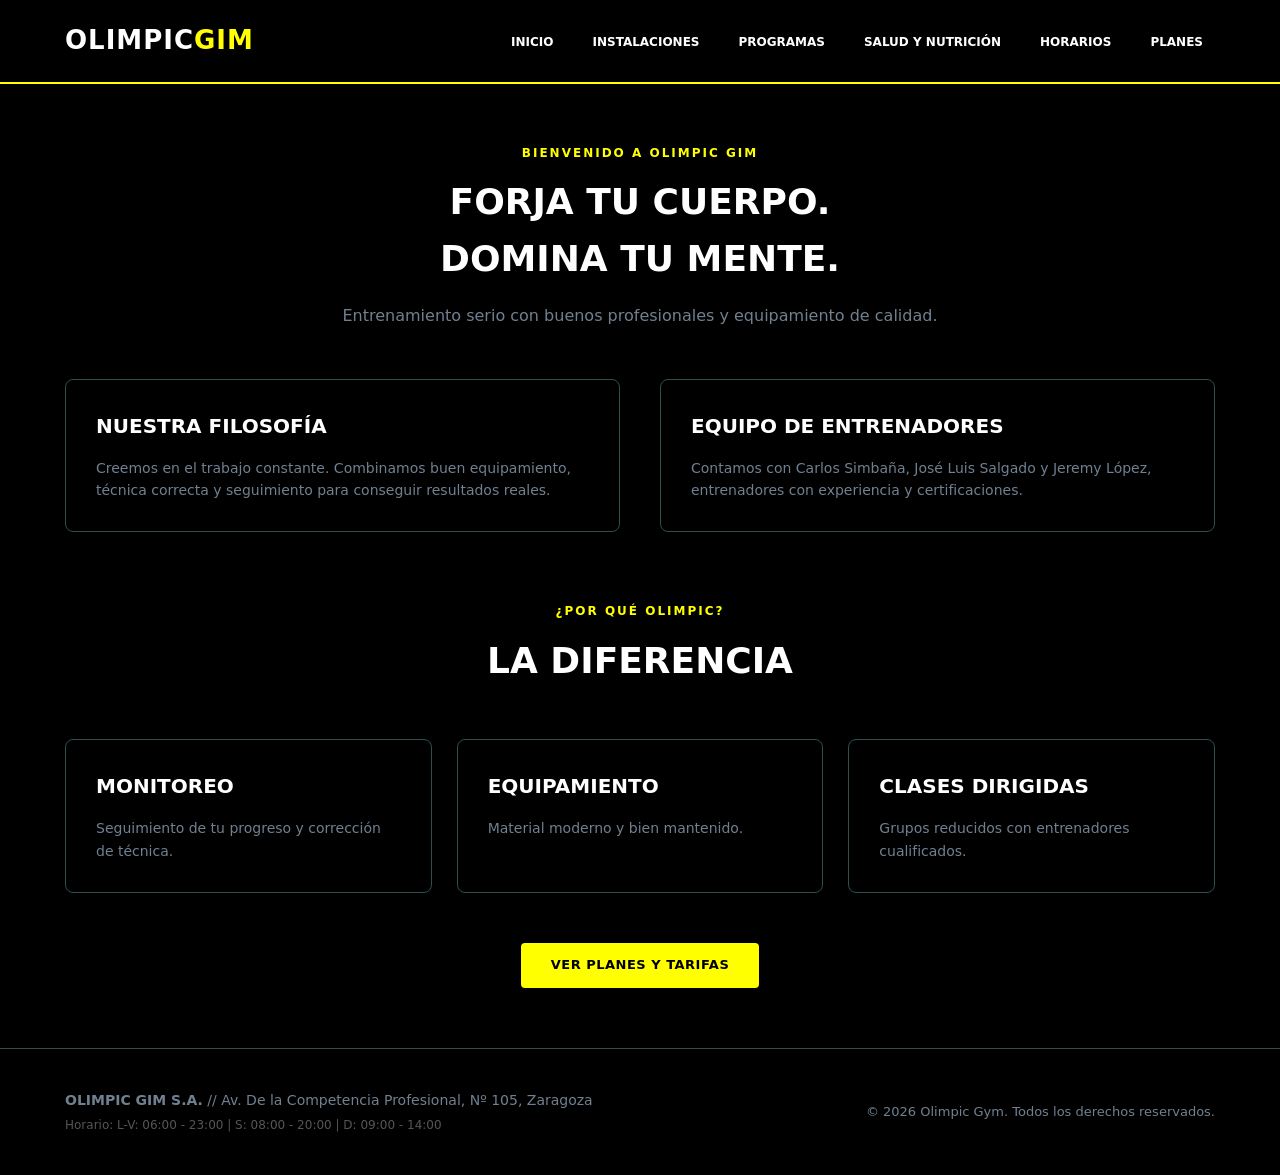
==== index.html @ fb2972ff "Update index.html" ====
<!DOCTYPE html>
<html lang="es">
<head>
    <meta charset="UTF-8">
    <meta name="viewport" content="width=device-width, initial-scale=1.0">
    <title>Olimpic Gim</title>
    <link rel="stylesheet" href="estilos.css">
</head>
<body>
    
    <header>
        <div class="container nav-wrapper">
            <div class="brand-logo">OLIMPIC<span>GIM</span></div>
            <ul class="main-nav">
                <li><a href="index.html">Inicio</a></li>
                <li><a href="instalaciones.html">Instalaciones</a></li>
                <li><a href="programas.html">Programas</a></li>
                <li><a href="salud.html">Salud y Nutrición</a></li>
                <li><a href="horarios.html">Horarios</a></li>
                <li><a href="planes.html">Planes</a></li>
            </ul>
        </div>
    </header>

    <main>
        <div class="container">
            <div class="section-header">
                <span class="section-tag">Bienvenido a Olimpic Gim</span>
                <h1 class="section-title">Forja tu cuerpo.<br>Domina tu mente.</h1>
                <p class="section-desc">Entrenamiento serio con buenos profesionales y equipamiento de calidad.</p>
            </div>

            <div class="grid-2">
                <div class="card">
                    <h3>Nuestra Filosofía</h3>
                    <p>Creemos en el trabajo constante. Combinamos buen equipamiento, técnica correcta y seguimiento para conseguir resultados reales.</p>
                </div>
                <div class="card">
                    <h3>Equipo de Entrenadores</h3>
                    <p>Contamos con Carlos Simbaña, José Luis Salgado y Jeremy López, entrenadores con experiencia y certificaciones.</p>
                </div>
            </div>

            <div class="section-header" style="margin-top: 70px;">
                <span class="section-tag">¿Por qué Olimpic?</span>
                <h2 class="section-title">La diferencia</h2>
            </div>

            <div class="grid-3">
                <div class="card">
                    <h3>Monitoreo</h3>
                    <p>Seguimiento de tu progreso y corrección de técnica.</p>
                </div>
                <div class="card">
                    <h3>Equipamiento</h3>
                    <p>Material moderno y bien mantenido.</p>
                </div>
                <div class="card">
                    <h3>Clases dirigidas</h3>
                    <p>Grupos reducidos con entrenadores cualificados.</p>
                </div>
            </div>

            <div style="text-align: center; margin-top: 50px;">
                <a href="planes.html" class="btn-primary">Ver Planes y Tarifas</a>
            </div>
        </div>
    </main>

    <footer>
        <div class="container footer-wrapper">
            <div class="footer-info">
                <p><strong>OLIMPIC GIM S.A.</strong> // Av. De la Competencia Profesional, Nº 105, Zaragoza</p>
                <p style="font-size: 12px; margin-top: 5px; color: #555;">Horario: L-V: 06:00 - 23:00 | S: 08:00 - 20:00 | D: 09:00 - 14:00</p>
            </div>
            <div class="footer-copy">
                <p style="font-size: 13px; color: var(--text-muted);">&copy; 2026 Olimpic Gym. Todos los derechos reservados.</p>
            </div>
        </div>
    </footer>

</body>
</html>
---- estilos.css ----
:root {
    --bg-base: black;
    --bg-surface: black;
    --bg-card: black;
    --primary: yellow;
    --primary-hover: gold;
    --accent: cyan;
    --text-main: white;
    --text-muted: slategray;
    --text-dark: black;
    --border-color: darkslategray;
    --success: limegreen;
    /* Sombras y transiciones se mantienen igual por ser valores técnicos */
    --shadow-lg: 0 10px 30px -10px rgba(0, 0, 0, 0.7);
    --transition: all 0.3s ease;
}

* {
    margin: 0;
    padding: 0;
    box-sizing: border-box;
    outline: none;
}

body {
    font-family: 'Segoe UI', system-ui, -apple-system, sans-serif;
    background-color: var(--bg-base);
    color: var(--text-main);
    line-height: 1.6;
    display: flex;
    flex-direction: column;
    min-height: 100vh;
}

.container {
    max-width: 1200px;
    margin: 0 auto;
    padding: 0 25px;
    width: 100%;
}

/* ---- ENCABEZADO COMÚN ---- */
header {
    background-color: black;
    border-bottom: 2px solid var(--primary);
    padding: 20px 0;
}

.nav-wrapper {
    display: flex;
    justify-content: space-between;
    align-items: center;
}

.brand-logo {
    font-size: 26px;
    font-weight: 900;
    letter-spacing: 1px;
}

.brand-logo span {
    color: var(--primary);
}

.main-nav {
    display: flex;
    list-style: none;
    gap: 15px;
}

.main-nav a {
    font-size: 12px;
    font-weight: 700;
    text-transform: uppercase;
    padding: 8px 12px;
    border-radius: 4px;
    transition: var(--transition);
    text-decoration: none;
    color: var(--text-main);
}

.main-nav a:hover, .main-nav a.active {
    color: var(--text-dark);
    background-color: var(--primary);
}

/* ---- CONTENIDO ---- */
main {
    flex: 1;
    padding: 60px 0;
}

.section-header {
    text-align: center;
    max-width: 700px;
    margin: 0 auto 50px auto;
}

.section-tag {
    color: var(--primary);
    font-size: 12px;
    font-weight: 700;
    text-transform: uppercase;
    letter-spacing: 2px;
    display: block;
    margin-bottom: 10px;
}

.section-title {
    font-size: 36px;
    text-transform: uppercase;
    margin-bottom: 15px;
}

.section-desc {
    color: var(--text-muted);
    font-size: 16px;
}

/* ---- ELEMENTOS VISUALES REUTILIZABLES ---- */
.grid-2 {
    display: grid;
    grid-template-columns: 1fr 1fr;
    gap: 40px;
    align-items: center;
}

.grid-3 {
    display: grid;
    grid-template-columns: repeat(auto-fit, minmax(300px, 1fr));
    gap: 25px;
}

.card {
    background-color: var(--bg-card);
    border-radius: 8px;
    padding: 30px;
    border: 1px solid var(--border-color);
    box-shadow: var(--shadow-lg);
}

.card h3 {
    font-size: 20px;
    margin-bottom: 15px;
    color: white;
    text-transform: uppercase;
}

.card p {
    color: var(--text-muted);
    font-size: 14px;
}

/* ---- TABLAS ---- */
.table-wrapper {
    overflow-x: auto;
    background-color: var(--bg-card);
    border-radius: 8px;
    border: 1px solid var(--border-color);
}

table {
    width: 100%;
    border-collapse: collapse;
}

table th {
    background-color: black;
    color: var(--primary);
    font-weight: 700;
    text-transform: uppercase;
    font-size: 12px;
    padding: 15px;
    text-align: left;
    border-bottom: 2px solid var(--border-color);
}

table td {
    padding: 15px;
    border-bottom: 1px solid var(--border-color);
    font-size: 14px;
}

.session-block {
    background-color: rgba(255, 255, 255, 0.02);
    border-left: 3px solid var(--primary);
    padding: 8px;
    border-radius: 4px;
}
.session-block.hiit { border-left-color: red; }
.session-block.yoga { border-left-color: blueviolet; }

.session-name { font-weight: 700; color: white; display: block; }
.session-meta { font-size: 11px; color: var(--text-muted); display: block; }

/* ---- PIE DE PÁGINA COMÚN ---- */
footer {
    background-color: black;
    padding: 40px 0;
    border-top: 1px solid var(--border-color);
    margin-top: auto;
}

.footer-wrapper {
    display: flex;
    justify-content: space-between;
    align-items: center;
    flex-wrap: wrap;
    gap: 20px;
}

.footer-info p {
    font-size: 14px;
    color: var(--text-muted);
}

@media (max-width: 768px) {
    .grid-2 { grid-template-columns: 1fr; }
    .nav-wrapper, .footer-wrapper { flex-direction: column; text-align: center; gap: 15px; }
    .main-nav { flex-wrap: wrap; justify-content: center; }
}

/* ---- COMPONENTES EXTRA PARA PÁGINA DE INICIO ---- */

.feature-box {
    background-color: black;
    border: 1px solid var(--border-color);
    padding: 30px;
    border-radius: 8px;
    text-align: center;
    transition: var(--transition);
}

.feature-box:hover {
    border-color: var(--primary);
    transform: translateY(-5px);
}

.feature-icon {
    font-size: 32px;
    margin-bottom: 15px;
}

.feature-box h4 {
    font-size: 18px;
    text-transform: uppercase;
    margin-bottom: 10px;
    color: white;
}

.feature-box p {
    color: var(--text-muted);
    font-size: 14px;
}

.testimonial-card {
    background: linear-gradient(135deg, var(--bg-card) 0%, black 100%);
    padding: 30px;
    border-radius: 8px;
    border-left: 3px solid var(--accent);
}

.testimonial-card .quote {
    font-style: italic;
    color: aliceblue;
    font-size: 15px;
    margin-bottom: 15px;
}

.testimonial-card .author {
    display: block;
    font-size: 13px;
    color: var(--primary);
    font-weight: 700;
    text-transform: uppercase;
}

.cta-banner {
    background-color: var(--bg-card);
    border: 2px dashed var(--primary);
    padding: 50px 30px;
    border-radius: 8px;
    text-align: center;
    margin: 60px auto 20px auto;
}

.cta-banner h3 {
    font-size: 28px;
    text-transform: uppercase;
    color: white;
    margin-bottom: 10px;
}

.cta-banner p {
    color: var(--text-muted);
    font-size: 16px;
    max-width: 600px;
    margin: 0 auto;
}

.btn-primary {
    display: inline-block;
    background-color: var(--primary);
    color: var(--text-dark);
    padding: 12px 30px;
    font-weight: 700;
    text-transform: uppercase;
    font-size: 13px;
    border-radius: 4px;
    text-decoration: none;
    letter-spacing: 0.5px;
    transition: var(--transition);
}

.btn-primary:hover {
    background-color: var(--primary-hover);
    transform: scale(1.03);
}
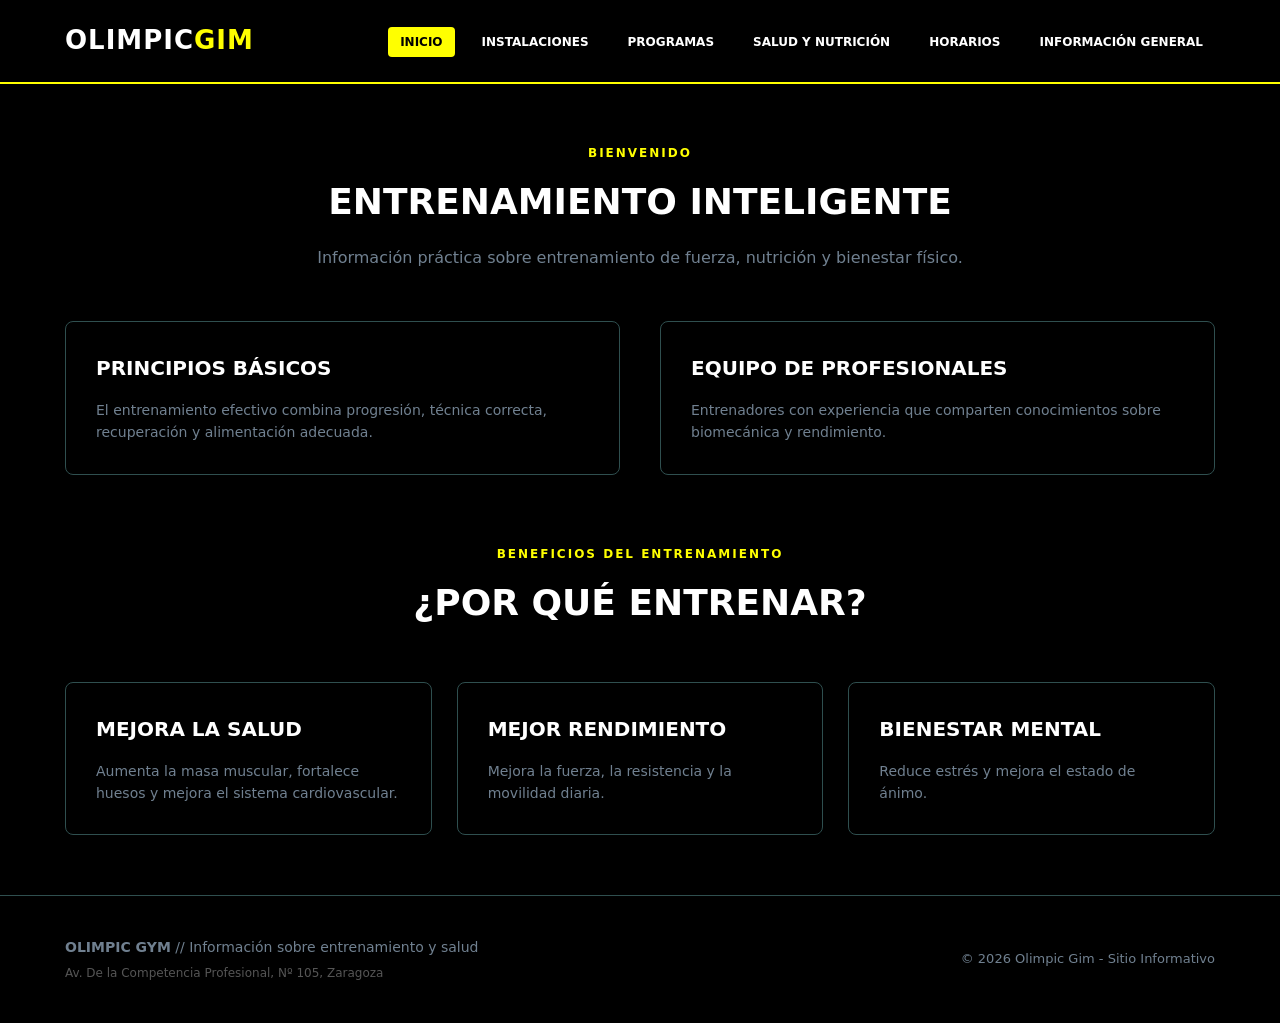
==== commit 6477b1ff: "Update index.html" ====
--- a/index.html
+++ b/index.html
@@ -3,7 +3,7 @@
 <head>
     <meta charset="UTF-8">
     <meta name="viewport" content="width=device-width, initial-scale=1.0">
-    <title>Olimpic Gim</title>
+    <title>Olimpic Gim - Entrenamiento y Bienestar</title>
     <link rel="stylesheet" href="estilos.css">
 </head>
 <body>
@@ -12,12 +12,12 @@
         <div class="container nav-wrapper">
             <div class="brand-logo">OLIMPIC<span>GIM</span></div>
             <ul class="main-nav">
-                <li><a href="index.html">Inicio</a></li>
+                <li><a href="index.html" class="active">Inicio</a></li>
                 <li><a href="instalaciones.html">Instalaciones</a></li>
                 <li><a href="programas.html">Programas</a></li>
                 <li><a href="salud.html">Salud y Nutrición</a></li>
                 <li><a href="horarios.html">Horarios</a></li>
-                <li><a href="planes.html">Planes</a></li>
+                <li><a href="planes.html">Información General</a></li>
             </ul>
         </div>
     </header>
@@ -25,44 +25,40 @@
     <main>
         <div class="container">
             <div class="section-header">
-                <span class="section-tag">Bienvenido a Olimpic Gim</span>
-                <h1 class="section-title">Forja tu cuerpo.<br>Domina tu mente.</h1>
-                <p class="section-desc">Entrenamiento serio con buenos profesionales y equipamiento de calidad.</p>
+                <span class="section-tag">Bienvenido</span>
+                <h1 class="section-title">Entrenamiento Inteligente</h1>
+                <p class="section-desc">Información práctica sobre entrenamiento de fuerza, nutrición y bienestar físico.</p>
             </div>
 
             <div class="grid-2">
                 <div class="card">
-                    <h3>Nuestra Filosofía</h3>
-                    <p>Creemos en el trabajo constante. Combinamos buen equipamiento, técnica correcta y seguimiento para conseguir resultados reales.</p>
+                    <h3>Principios Básicos</h3>
+                    <p>El entrenamiento efectivo combina progresión, técnica correcta, recuperación y alimentación adecuada.</p>
                 </div>
                 <div class="card">
-                    <h3>Equipo de Entrenadores</h3>
-                    <p>Contamos con Carlos Simbaña, José Luis Salgado y Jeremy López, entrenadores con experiencia y certificaciones.</p>
+                    <h3>Equipo de Profesionales</h3>
+                    <p>Entrenadores con experiencia que comparten conocimientos sobre biomecánica y rendimiento.</p>
                 </div>
             </div>
 
             <div class="section-header" style="margin-top: 70px;">
-                <span class="section-tag">¿Por qué Olimpic?</span>
-                <h2 class="section-title">La diferencia</h2>
+                <span class="section-tag">Beneficios del Entrenamiento</span>
+                <h2 class="section-title">¿Por qué entrenar?</h2>
             </div>
 
             <div class="grid-3">
                 <div class="card">
-                    <h3>Monitoreo</h3>
-                    <p>Seguimiento de tu progreso y corrección de técnica.</p>
+                    <h3>Mejora la Salud</h3>
+                    <p>Aumenta la masa muscular, fortalece huesos y mejora el sistema cardiovascular.</p>
                 </div>
                 <div class="card">
-                    <h3>Equipamiento</h3>
-                    <p>Material moderno y bien mantenido.</p>
+                    <h3>Mejor Rendimiento</h3>
+                    <p>Mejora la fuerza, la resistencia y la movilidad diaria.</p>
                 </div>
                 <div class="card">
-                    <h3>Clases dirigidas</h3>
-                    <p>Grupos reducidos con entrenadores cualificados.</p>
+                    <h3>Bienestar Mental</h3>
+                    <p>Reduce estrés y mejora el estado de ánimo.</p>
                 </div>
-            </div>
-
-            <div style="text-align: center; margin-top: 50px;">
-                <a href="planes.html" class="btn-primary">Ver Planes y Tarifas</a>
             </div>
         </div>
     </main>
@@ -70,14 +66,13 @@
     <footer>
         <div class="container footer-wrapper">
             <div class="footer-info">
-                <p><strong>OLIMPIC GIM S.A.</strong> // Av. De la Competencia Profesional, Nº 105, Zaragoza</p>
-                <p style="font-size: 12px; margin-top: 5px; color: #555;">Horario: L-V: 06:00 - 23:00 | S: 08:00 - 20:00 | D: 09:00 - 14:00</p>
+                <p><strong>OLIMPIC GYM</strong> // Información sobre entrenamiento y salud</p>
+                <p style="font-size: 12px; margin-top: 5px; color: #555;">Av. De la Competencia Profesional, Nº 105, Zaragoza</p>
             </div>
             <div class="footer-copy">
-                <p style="font-size: 13px; color: var(--text-muted);">&copy; 2026 Olimpic Gym. Todos los derechos reservados.</p>
+                <p style="font-size: 13px; color: var(--text-muted);">&copy; 2026 Olimpic Gim - Sitio Informativo</p>
             </div>
         </div>
     </footer>
-
 </body>
 </html>
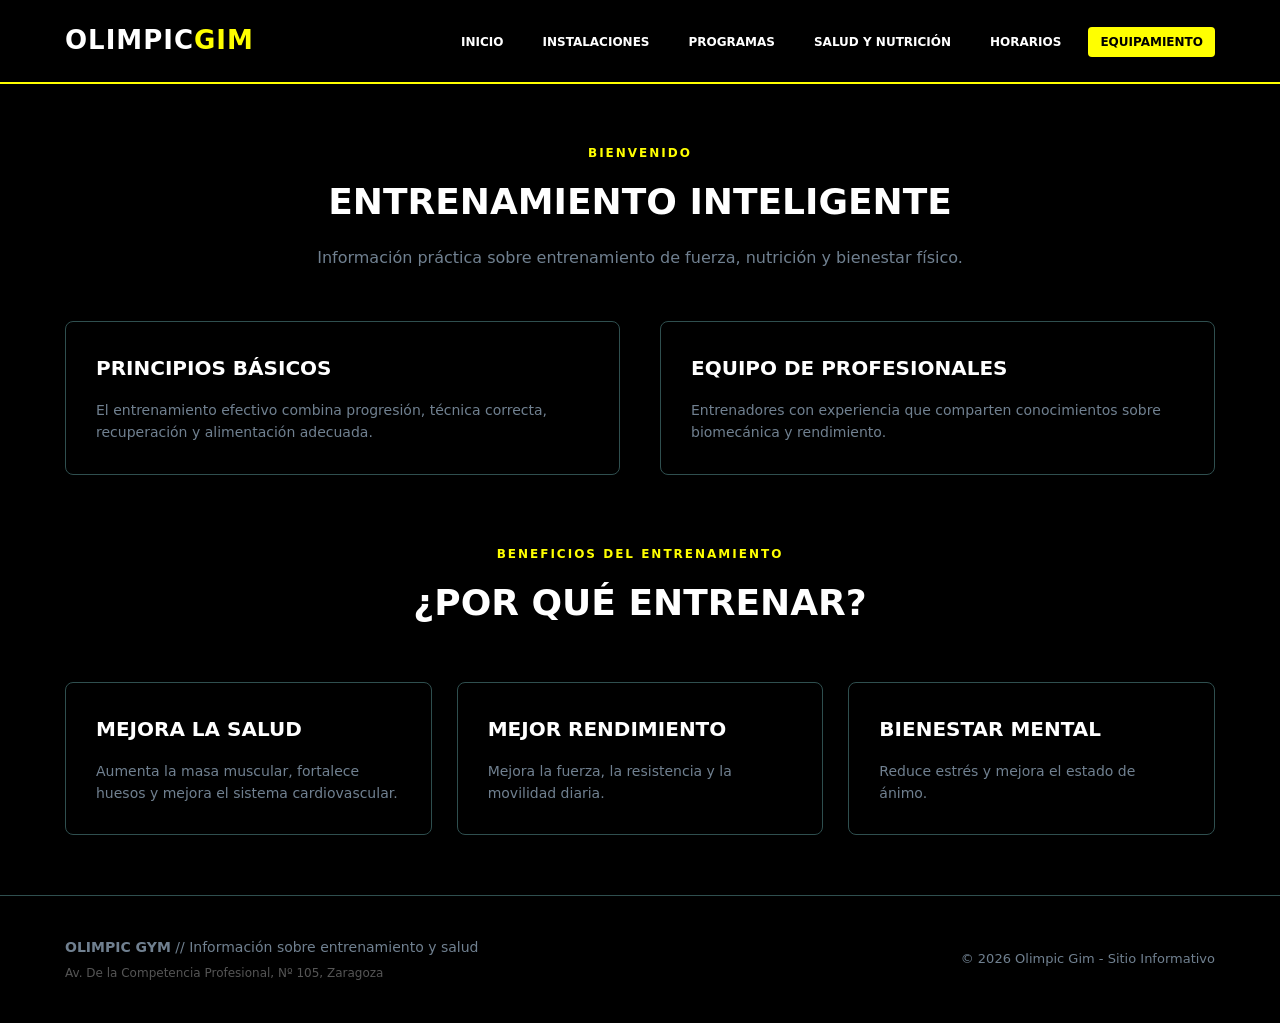
==== commit 879480d3: "Update index.html" ====
--- a/index.html
+++ b/index.html
@@ -12,12 +12,12 @@
         <div class="container nav-wrapper">
             <div class="brand-logo">OLIMPIC<span>GIM</span></div>
             <ul class="main-nav">
-                <li><a href="index.html" class="active">Inicio</a></li>
+                <li><a href="index.html">Inicio</a></li>
                 <li><a href="instalaciones.html">Instalaciones</a></li>
                 <li><a href="programas.html">Programas</a></li>
                 <li><a href="salud.html">Salud y Nutrición</a></li>
                 <li><a href="horarios.html">Horarios</a></li>
-                <li><a href="planes.html">Información General</a></li>
+                <li><a href="planes.html" class="active">Equipamiento</a></li>
             </ul>
         </div>
     </header>
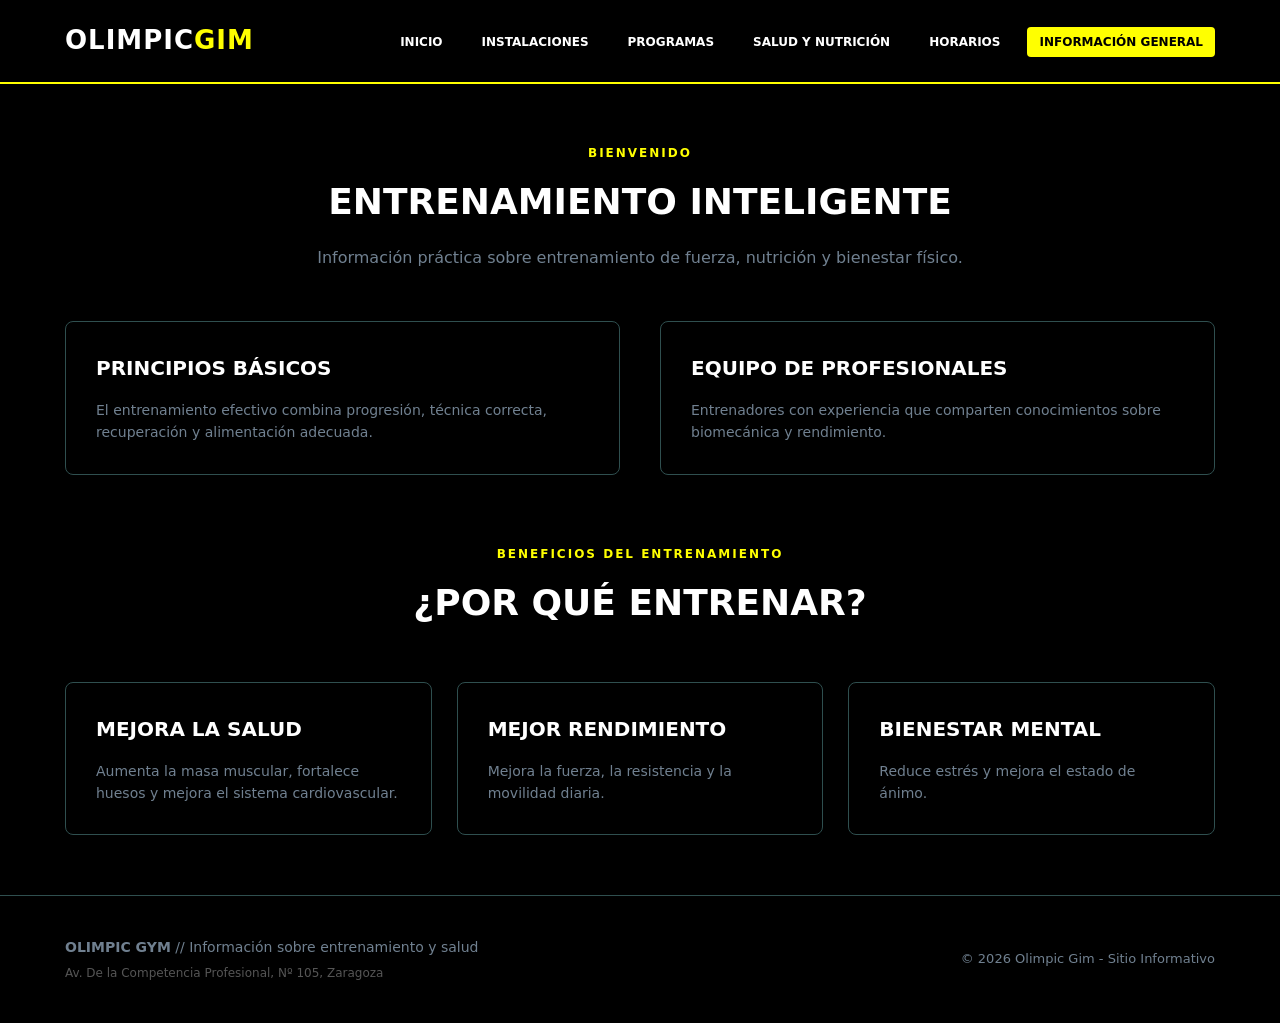
==== commit 167bde24: "Update index.html" ====
--- a/index.html
+++ b/index.html
@@ -8,7 +8,7 @@
 </head>
 <body>
     
-    <header>
+<header>
         <div class="container nav-wrapper">
             <div class="brand-logo">OLIMPIC<span>GIM</span></div>
             <ul class="main-nav">
@@ -17,7 +17,7 @@
                 <li><a href="programas.html">Programas</a></li>
                 <li><a href="salud.html">Salud y Nutrición</a></li>
                 <li><a href="horarios.html">Horarios</a></li>
-                <li><a href="planes.html" class="active">Equipamiento</a></li>
+                <li><a href="planes.html" class="active">Información General</a></li>
             </ul>
         </div>
     </header>
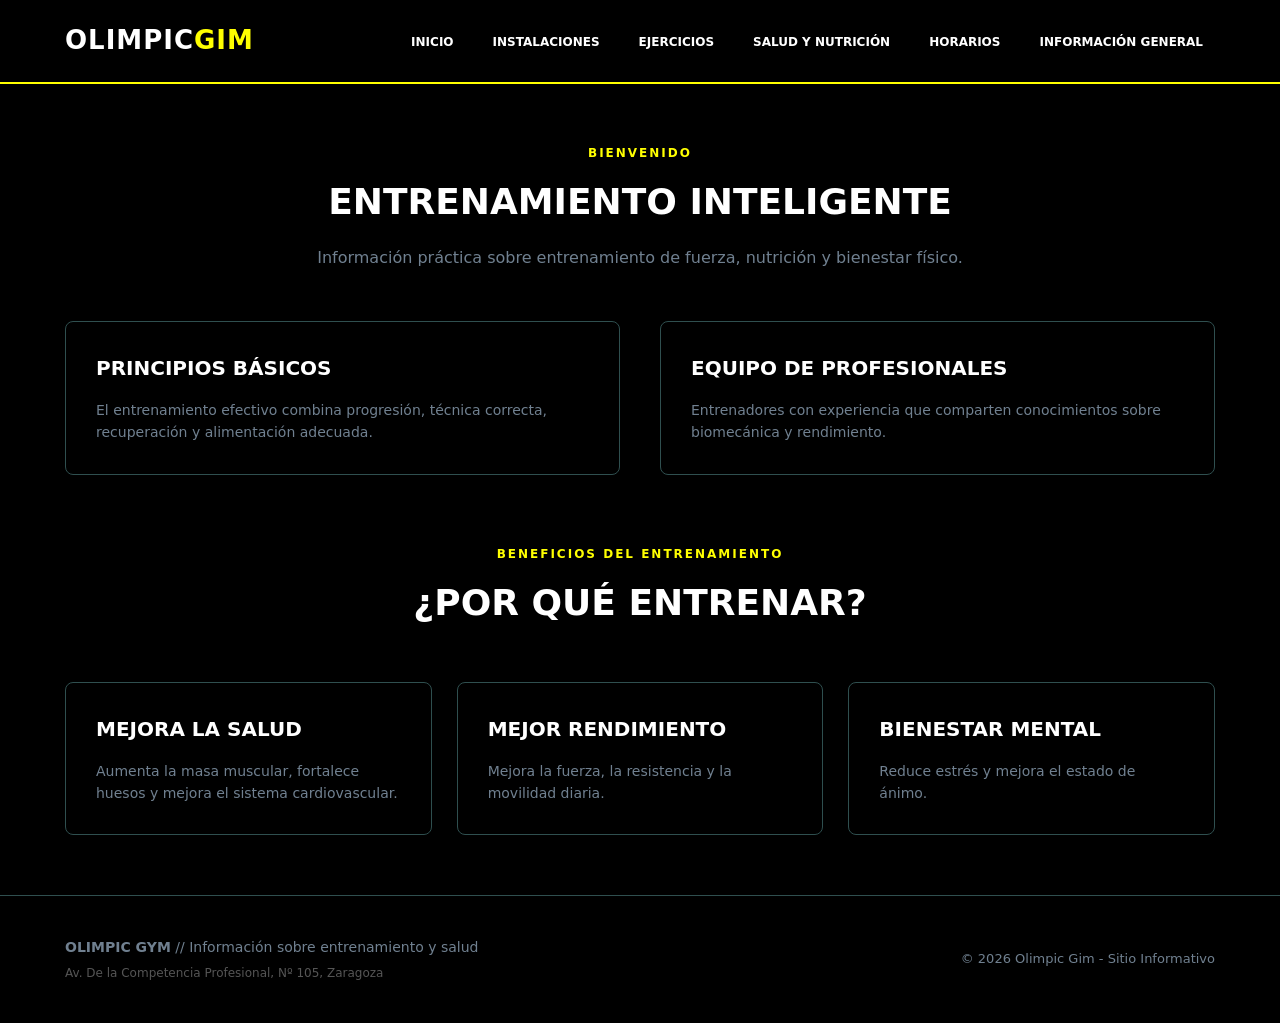
==== commit 3377e86e: "Update index.html" ====
--- a/index.html
+++ b/index.html
@@ -14,10 +14,10 @@
             <ul class="main-nav">
                 <li><a href="index.html">Inicio</a></li>
                 <li><a href="instalaciones.html">Instalaciones</a></li>
-                <li><a href="programas.html">Programas</a></li>
+                <li><a href="programas.html">Ejercicios</a></li>
                 <li><a href="salud.html">Salud y Nutrición</a></li>
                 <li><a href="horarios.html">Horarios</a></li>
-                <li><a href="planes.html" class="active">Información General</a></li>
+                <li><a href="planes.html">Información General</a></li>
             </ul>
         </div>
     </header>
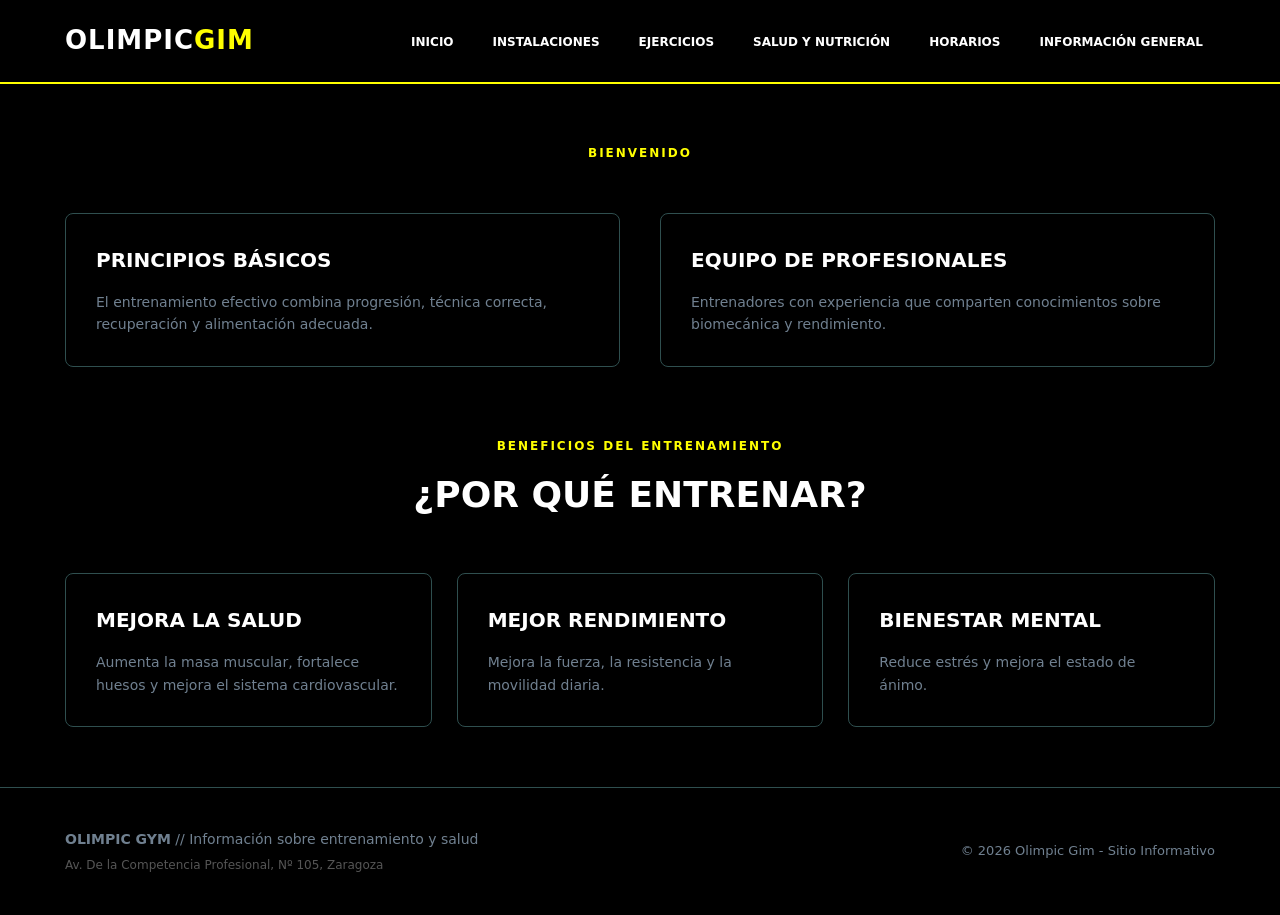
==== commit c0d9b766: "Update index.html" ====
--- a/index.html
+++ b/index.html
@@ -8,7 +8,7 @@
 </head>
 <body>
     
-<header>
+    <header>
         <div class="container nav-wrapper">
             <div class="brand-logo">OLIMPIC<span>GIM</span></div>
             <ul class="main-nav">
@@ -26,8 +26,6 @@
         <div class="container">
             <div class="section-header">
                 <span class="section-tag">Bienvenido</span>
-                <h1 class="section-title">Entrenamiento Inteligente</h1>
-                <p class="section-desc">Información práctica sobre entrenamiento de fuerza, nutrición y bienestar físico.</p>
             </div>
 
             <div class="grid-2">
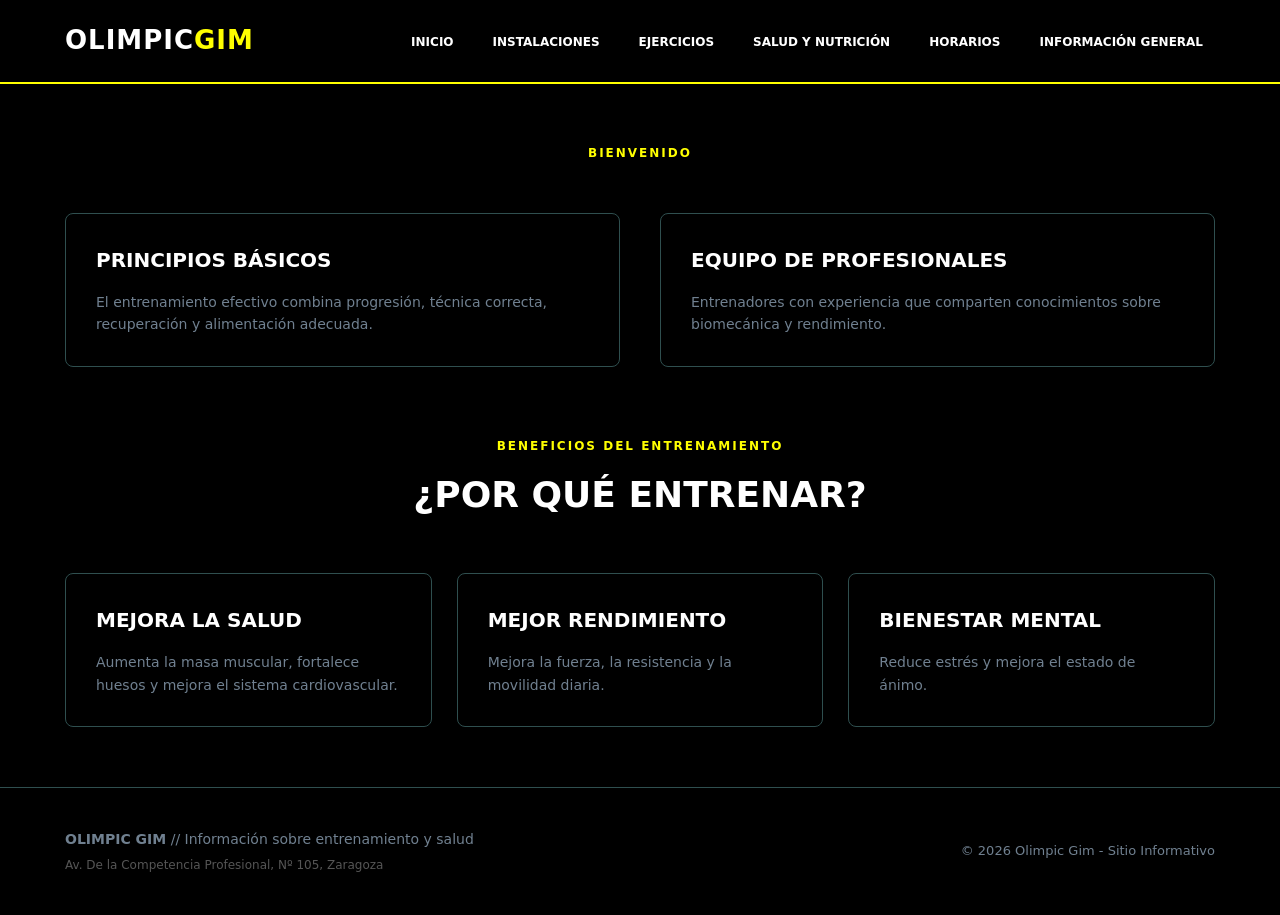
==== commit ea7fa65d: "Update index.html" ====
--- a/index.html
+++ b/index.html
@@ -64,7 +64,7 @@
     <footer>
         <div class="container footer-wrapper">
             <div class="footer-info">
-                <p><strong>OLIMPIC GYM</strong> // Información sobre entrenamiento y salud</p>
+                <p><strong>OLIMPIC GIM</strong> // Información sobre entrenamiento y salud</p>
                 <p style="font-size: 12px; margin-top: 5px; color: #555;">Av. De la Competencia Profesional, Nº 105, Zaragoza</p>
             </div>
             <div class="footer-copy">
